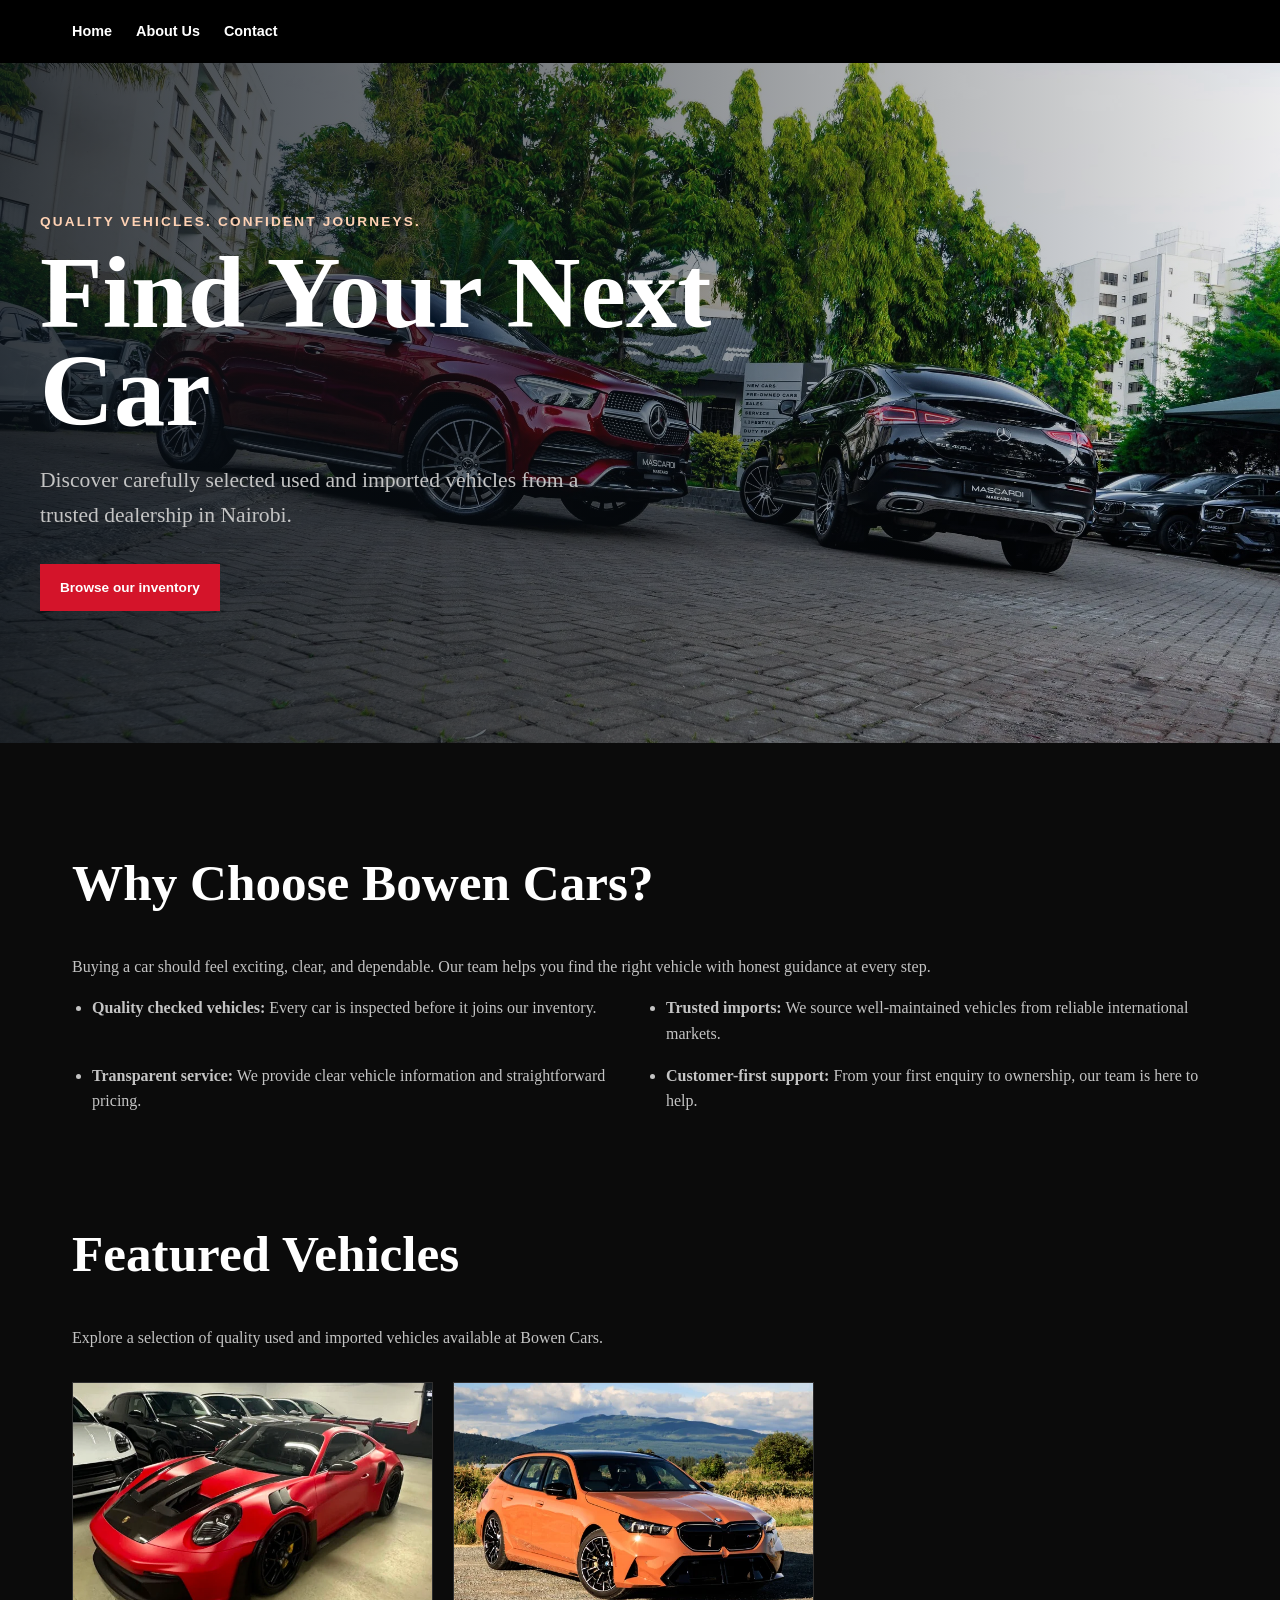
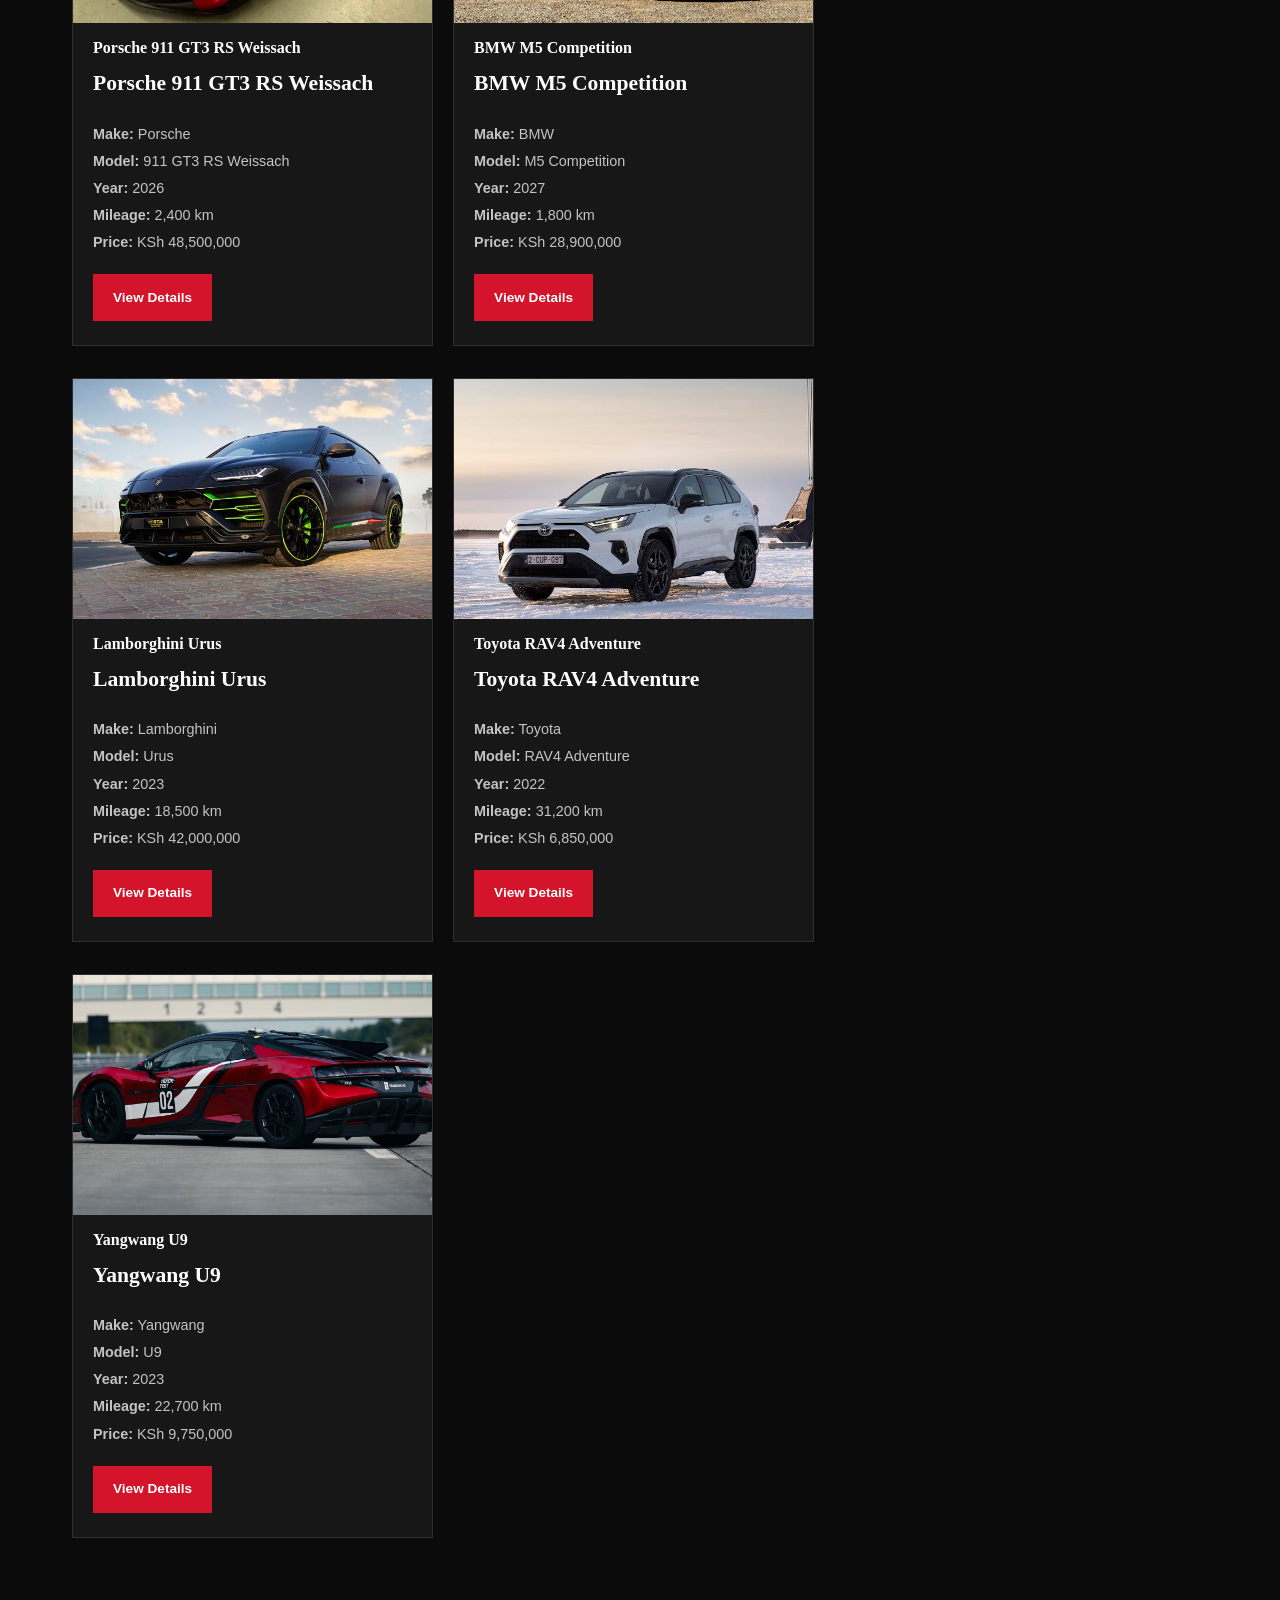
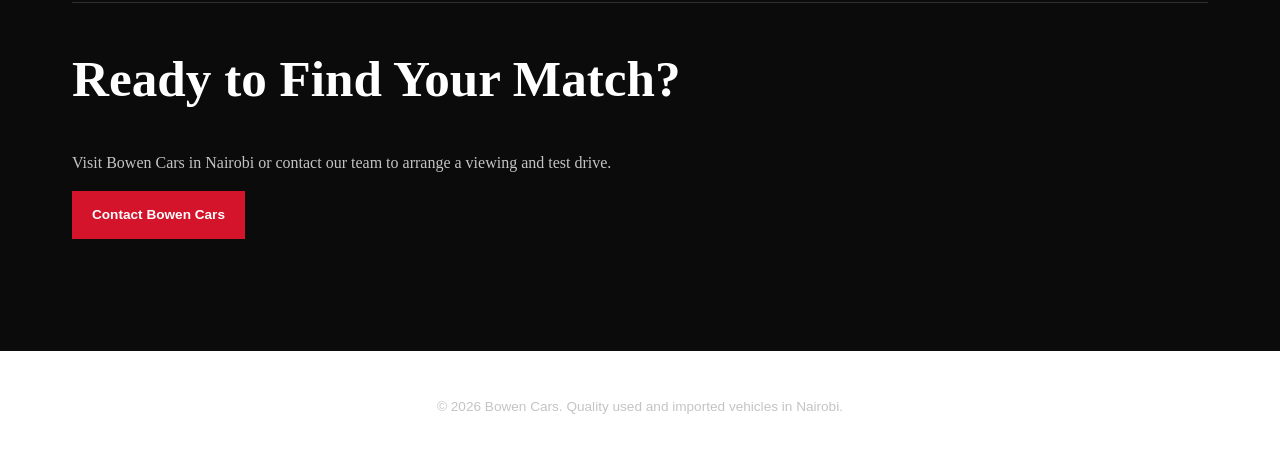
==== index.html @ 6b850607 "Add files via upload" ====
<!DOCTYPE html>
<html lang="en">
<head>
	<meta charset="UTF-8">
	<meta name="viewport" content="width=device-width, initial-scale=1.0">
	<meta name="description" content="Bowen Cars is a Nairobi dealership specializing in quality used and imported vehicles.">
	<title>Bowen Cars</title>
	<link rel="icon" type="image/png" href="img/210-2102174_car-icon-png-car-favicon-transparent-png.png">
	<link rel="stylesheet" href="style.css">
</head>
<body>
	<header>
		<section id="nav">
			
			<nav aria-label="Main navigation">
				<a href="index.html">Home</a>
				<a href="about.html">About Us</a>
				<a href="contact.html">Contact</a>
			</nav>
		</section>

		<section id="hero">
			<p>Quality vehicles. Confident journeys.</p>
			<h1>Find Your Next Car</h1>
			<p>Discover carefully selected used and imported vehicles from a trusted dealership in Nairobi.</p>
			<a href="#inventory">Browse our inventory</a>
		</section>
	</header>

	<main>
		<section id="why-choose-us">
			<h2>Why Choose Bowen Cars?</h2>
			<p>Buying a car should feel exciting, clear, and dependable. Our team helps you find the right vehicle with honest guidance at every step.</p>
			<ul>
				<li><strong>Quality checked vehicles:</strong> Every car is inspected before it joins our inventory.</li>
				<li><strong>Trusted imports:</strong> We source well-maintained vehicles from reliable international markets.</li>
				<li><strong>Transparent service:</strong> We provide clear vehicle information and straightforward pricing.</li>
				<li><strong>Customer-first support:</strong> From your first enquiry to ownership, our team is here to help.</li>
			</ul>
		</section>

		<section id="inventory">
			<h2>Featured Vehicles</h2>
			<p>Explore a selection of quality used and imported vehicles available at Bowen Cars.</p>

			<article>
				<figure>
					<img src="img/2026-porsche-911-gt3-rs-weissach-package-gsat-japan-01-660x440.png" alt="2026 Porsche 911 GT3 RS in white">
					<figcaption>Porsche 911 GT3 RS Weissach</figcaption>
				</figure>
				<h3>Porsche 911 GT3 RS Weissach</h3>
				<p><strong>Make:</strong> Porsche</p>
				<p><strong>Model:</strong> 911 GT3 RS Weissach</p>
				<p><strong>Year:</strong> 2026</p>
				<p><strong>Mileage:</strong> 2,400 km</p>
				<p><strong>Price:</strong> KSh 48,500,000</p>
				<a href="contact.html">View Details</a>
			</article>

			<article>
				<figure>
					<img src="img/2027-bmw-m5-front-angle-view-ak.png" alt="2027 BMW M5 viewed from the front">
					<figcaption>BMW M5 Competition</figcaption>
				</figure>
				<h3>BMW M5 Competition</h3>
				<p><strong>Make:</strong> BMW</p>
				<p><strong>Model:</strong> M5 Competition</p>
				<p><strong>Year:</strong> 2027</p>
				<p><strong>Mileage:</strong> 1,800 km</p>
				<p><strong>Price:</strong> KSh 28,900,000</p>
				<a href="contact.html">View Details</a>
			</article>

			<article>
				<figure>
					<img src="img/images.png" alt="Black Lamborghini Urus with green accents">
					<figcaption>Lamborghini Urus</figcaption>
				</figure>
				<h3>Lamborghini Urus</h3>
				<p><strong>Make:</strong> Lamborghini</p>
				<p><strong>Model:</strong> Urus</p>
				<p><strong>Year:</strong> 2023</p>
				<p><strong>Mileage:</strong> 18,500 km</p>
				<p><strong>Price:</strong> KSh 42,000,000</p>
				<a href="contact.html">View Details</a>
			</article>

			<article>
				<figure>
					<img src="img/images (2).png" alt="White Toyota RAV4 in a snowy landscape">
					<figcaption>Toyota RAV4 Adventure</figcaption>
				</figure>
				<h3>Toyota RAV4 Adventure</h3>
				<p><strong>Make:</strong> Toyota</p>
				<p><strong>Model:</strong> RAV4 Adventure</p>
				<p><strong>Year:</strong> 2022</p>
				<p><strong>Mileage:</strong> 31,200 km</p>
				<p><strong>Price:</strong> KSh 6,850,000</p>
				<a href="contact.html">View Details</a>
			</article>

			<article>
				<figure>
					<img src="img/Yangwang-U9-rear-quarter-static.png" alt="Yangwang U9 in a showroom setting" width="500" height="400">
					<figcaption>Yangwang U9</figcaption>
				</figure>
				<h3>Yangwang U9</h3>
				<p><strong>Make:</strong> Yangwang</p>
				<p><strong>Model:</strong> U9</p>
				<p><strong>Year:</strong> 2023</p>
				<p><strong>Mileage:</strong> 22,700 km</p>
				<p><strong>Price:</strong> KSh 9,750,000</p>
				<a href="contact.html">View Details</a>
			</article>
		</section>

		<section id="call-to-action">
			<h2>Ready to Find Your Match?</h2>
			<p>Visit Bowen Cars in Nairobi or contact our team to arrange a viewing and test drive.</p>
			<a href="contact.html">Contact Bowen Cars</a>
		</section>
	</main>

	<footer>
		<p>&copy; 2026 Bowen Cars. Quality used and imported vehicles in Nairobi.</p>
	</footer>
</body>
</html>
---- style.css ----
:root {
	--ink: #ffffff;
	--muted: #c4c4c4;
	--paper: #0b0b0b;
	--white: #ffffff;
	--accent: #d4142a;
	--accent-dark: #f02038;
	--card: #171717;
	--line: #2e2e2e;
}

* {
	box-sizing: border-box;
}

html {
	scroll-behavior: smooth;
}

body {
	margin: 0;
	color: var(--ink);
	background: var(--paper);
	font-family: Georgia, "Times New Roman", serif;
	line-height: 1.6;
}

header {
	background: #000000;
}

h1,
h2,
h3 {
	color: var(--white);
}

p,
li,
address,
td,
th {
	color: var(--muted);
}

header > h1,
header > p {
	max-width: 1200px;
	margin-right: auto;
	margin-left: auto;
	padding-right: 2rem;
	padding-left: 2rem;
}

header > h1 {
	margin-top: 0;
	margin-bottom: 0.5rem;
	padding-top: 4rem;
	font-size: clamp(2.5rem, 6vw, 5rem);
}

header > p {
	margin-top: 0;
	padding-bottom: 4rem;
}

#nav {
	display: flex;
	align-items: center;
	justify-content: space-between;
	gap: 2rem;
	max-width: 1200px;
	margin: 0 auto;
	padding: 1.25rem 2rem;
	background: #000000;
}

#nav > a {
	color: var(--white);
	font-size: 1.5rem;
	font-weight: 700;
	letter-spacing: 0.04em;
	text-decoration: none;
}

#nav nav {
	display: flex;
	gap: 1.5rem;
}

#nav nav a {
	color: var(--white);
	font-family: Arial, sans-serif;
	font-size: 0.9rem;
	font-weight: 700;
	text-decoration: none;
}

#nav nav a:hover,
#nav nav a:focus-visible {
	color: var(--accent-dark);
}

#hero {
	display: flex;
	min-height: 680px;
	padding: 8rem max(2rem, calc((100vw - 1200px) / 2)) 7rem;
	flex-direction: column;
	justify-content: center;
	align-items: flex-start;
	color: var(--white);
	background-image: linear-gradient(90deg, rgba(8, 15, 22, 0.82) 0%, rgba(8, 15, 22, 0.5) 47%, rgba(8, 15, 22, 0.08) 100%), url("img/DSC03876%20(1).png");
	background-position: center;
	background-size: cover;
}

#hero p:first-child {
	margin: 0 0 0.75rem;
	color: #ffd2b4;
	font-family: Arial, sans-serif;
	font-size: 0.85rem;
	font-weight: 700;
	letter-spacing: 0.16em;
	text-transform: uppercase;
}

#hero h1 {
	max-width: 700px;
	margin: 0;
	font-size: clamp(3.5rem, 8vw, 7rem);
	line-height: 0.95;
}

#hero p:not(:first-child) {
	max-width: 560px;
	margin: 1.5rem 0 2rem;
	font-size: clamp(1.05rem, 2vw, 1.35rem);
}

#about-hero {
	display: flex;
	min-height: 620px;
	padding: 7rem max(2rem, calc((100vw - 1200px) / 2));
	flex-direction: column;
	justify-content: flex-end;
	background-image: linear-gradient(90deg, rgba(0, 0, 0, 0.82) 0%, rgba(0, 0, 0, 0.48) 55%, rgba(0, 0, 0, 0.12) 100%), url("img/Changan.png");
	background-position: center;
	background-size: cover;
}

#about-hero h1 {
	max-width: 760px;
	margin: 0 0 0.5rem;
	font-size: clamp(3rem, 7vw, 6rem);
	line-height: 0.98;
}

#about-hero p {
	max-width: 560px;
	margin: 0;
	font-size: clamp(1.05rem, 2vw, 1.35rem);
}

#hero a,
#call-to-action a,
article > a {
	display: inline-block;
	padding: 0.8rem 1.25rem;
	color: var(--white);
	background: var(--accent);
	font-family: Arial, sans-serif;
	font-size: 0.85rem;
	font-weight: 700;
	text-decoration: none;
}

#hero a:hover,
#hero a:focus-visible,
#call-to-action a:hover,
#call-to-action a:focus-visible,
article > a:hover,
article > a:focus-visible {
	background: var(--accent-dark);
}

a {
	color: var(--accent-dark);
}

main {
	max-width: 1200px;
	margin: 0 auto;
	padding: 4rem 2rem;
}

section > h2 {
	margin-top: 0;
	font-size: clamp(2rem, 4vw, 3.25rem);
	line-height: 1.1;
}

#why-choose-us,
#call-to-action {
	padding: 3rem 0;
}

#why-choose-us ul {
	display: grid;
	grid-template-columns: repeat(2, minmax(0, 1fr));
	gap: 1rem 2rem;
	padding-left: 1.25rem;
}

#inventory {
	padding: 3rem 0;
}

#inventory > article {
	display: inline-block;
	vertical-align: top;
	width: calc(33.333% - 1.1rem);
	margin: 1rem 1rem 1rem 0;
	padding-bottom: 1.5rem;
	background: var(--card);
	border: 1px solid var(--line);
}

figure {
	margin: 0;
}

figure img {
	display: block;
	width: 100%;
	height: 240px;
	object-fit: cover;
}

figcaption,
article > h3,
article > p,
article > a {
	margin-right: 1.25rem;
	margin-left: 1.25rem;
}

figcaption {
	padding-top: 0.75rem;
	font-weight: 700;
}

article > h3 {
	margin-top: 0.35rem;
	font-size: 1.35rem;
}

article > p {
	margin-top: 0.25rem;
	margin-bottom: 0.25rem;
	font-family: Arial, sans-serif;
	font-size: 0.9rem;
}

article > a {
	margin-top: 1rem;
}

#call-to-action {
	border-top: 1px solid var(--line);
}

#story,
#mission,
#customer-choice,
#contact-details,
#opening-hours,
#enquiry {
	margin-bottom: 2rem;
	padding: 2rem;
	background: var(--card);
	border: 1px solid var(--line);
}

address a {
	color: var(--accent-dark);
}

table {
	width: 100%;
	border-collapse: collapse;
}

caption {
	margin-bottom: 1rem;
	color: var(--muted);
	text-align: left;
}

th,
td {
	padding: 0.8rem;
	border-bottom: 1px solid var(--line);
	text-align: left;
}

label {
	display: block;
	margin-bottom: 0.35rem;
	color: var(--muted);
	font-family: Arial, sans-serif;
	font-size: 0.9rem;
}

input,
textarea {
	width: 100%;
	padding: 0.8rem;
	color: var(--white);
	background: #0b0b0b;
	border: 1px solid var(--line);
	font: inherit;
}

button {
	padding: 0.8rem 1.25rem;
	color: var(--white);
	background: var(--accent);
	border: 0;
	font-family: Arial, sans-serif;
	font-weight: 700;
	cursor: pointer;
}

button:hover,
button:focus-visible {
	background: var(--accent-dark);
}

footer {
	padding: 2rem;
	color: var(--white);
	background: var(--ink);
	font-family: Arial, sans-serif;
	font-size: 0.85rem;
	text-align: center;
}

@media (max-width: 800px) {
	#nav {
	padding: 1rem;
	}

	#hero {
	min-height: 560px;
	padding: 6rem 1.5rem;
	}

	#about-hero {
	min-height: 520px;
	padding: 6rem 1.5rem;
	}

	main {
	padding: 3rem 1.5rem;
	}

	#inventory > article {
	width: calc(50% - 0.75rem);
	}
}

@media (max-width: 560px) {
	#nav {
	align-items: flex-start;
	flex-direction: column;
	gap: 0.75rem;
	}

	#nav nav {
	gap: 1rem;
	}

	#hero {
	min-height: 520px;
	}

	#about-hero {
	min-height: 460px;
	padding: 5rem 1.25rem 4rem;
	}

	#why-choose-us ul {
	grid-template-columns: 1fr;
	}

	#inventory > article {
	width: 100%;
	margin-right: 0;
	}
}
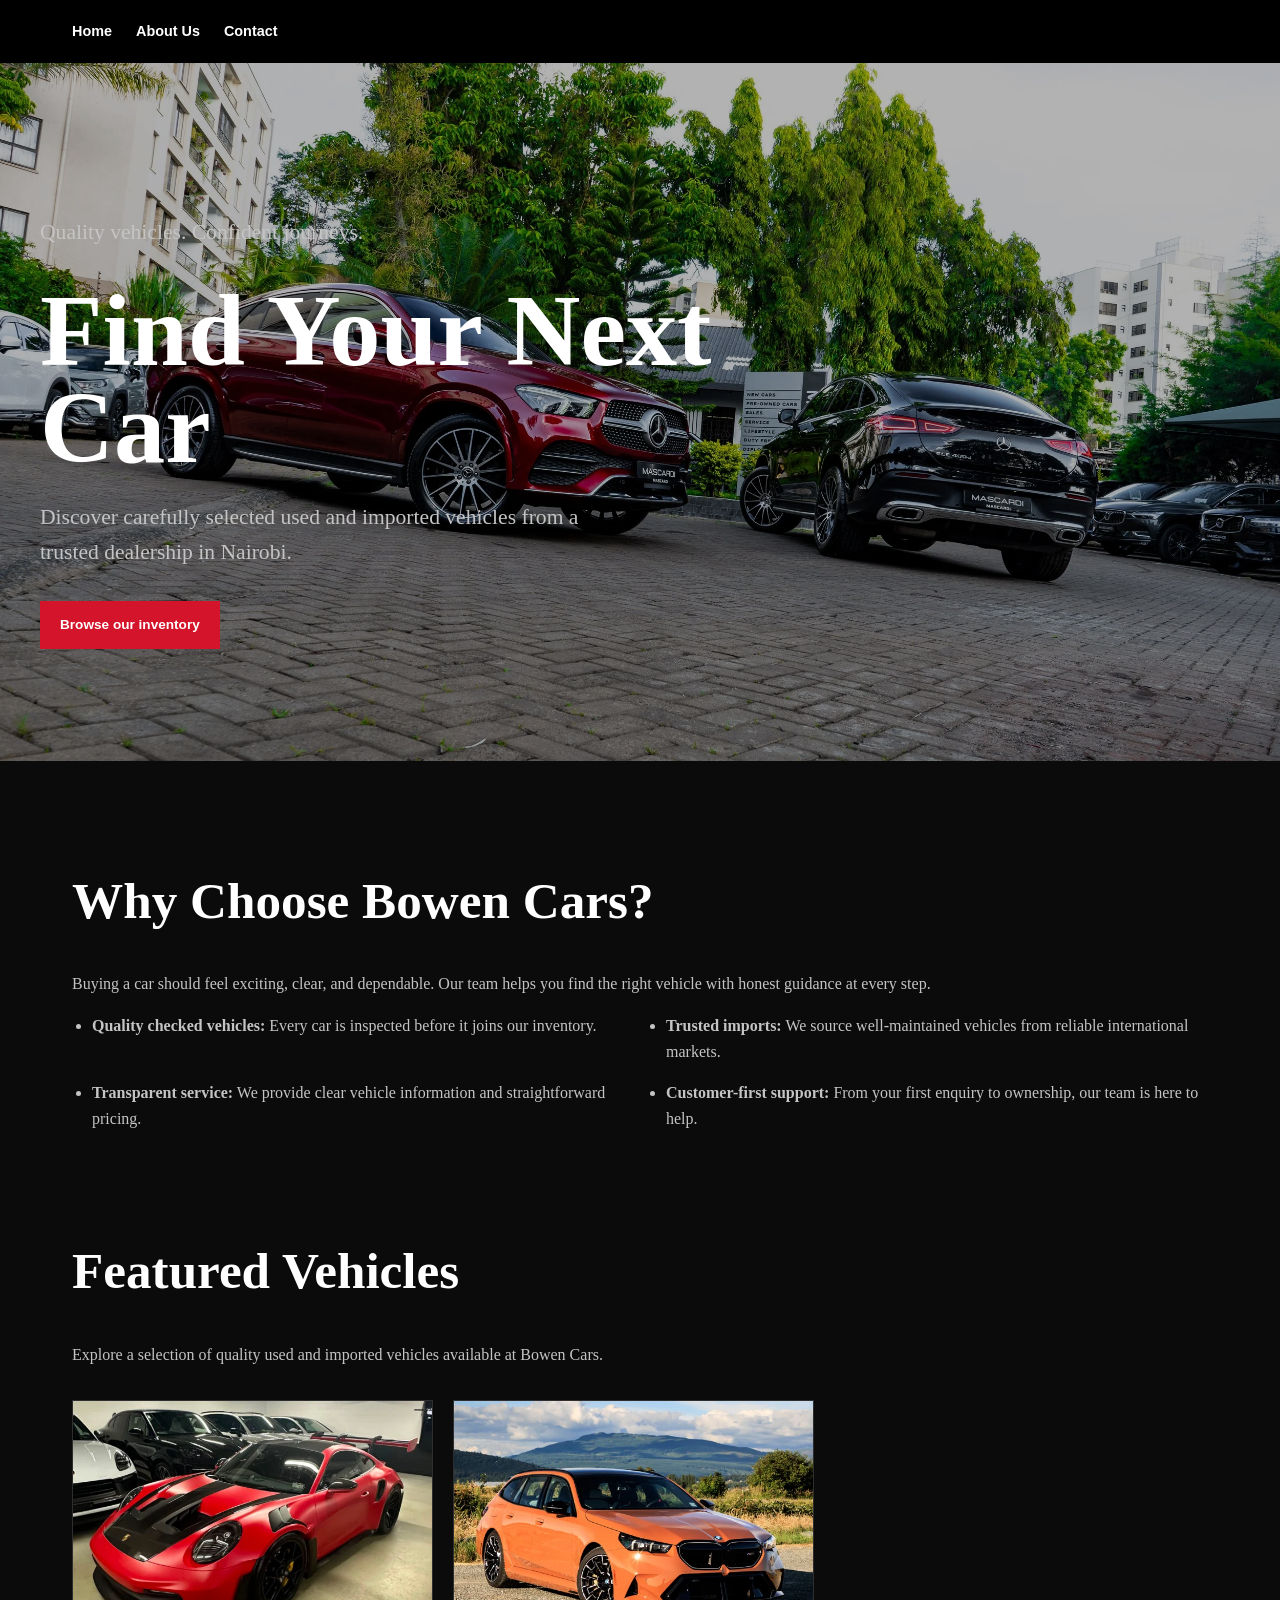
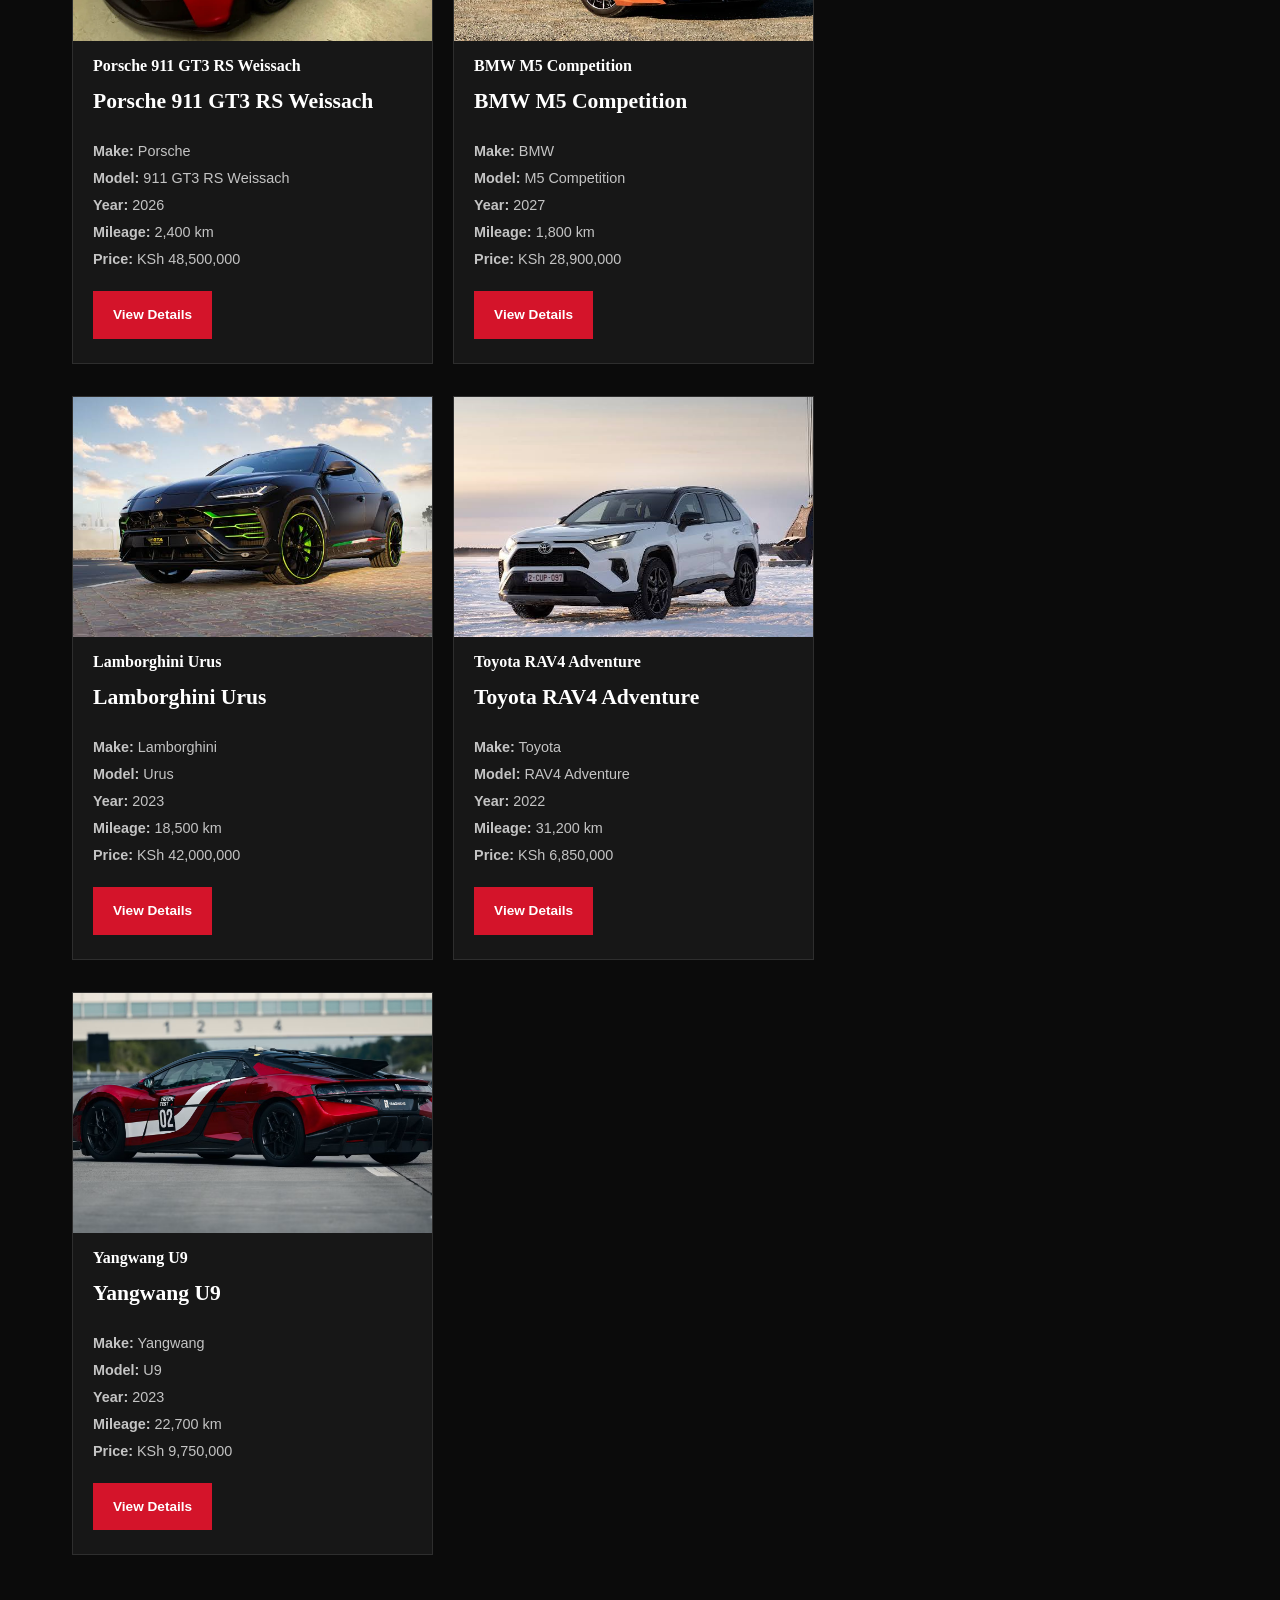
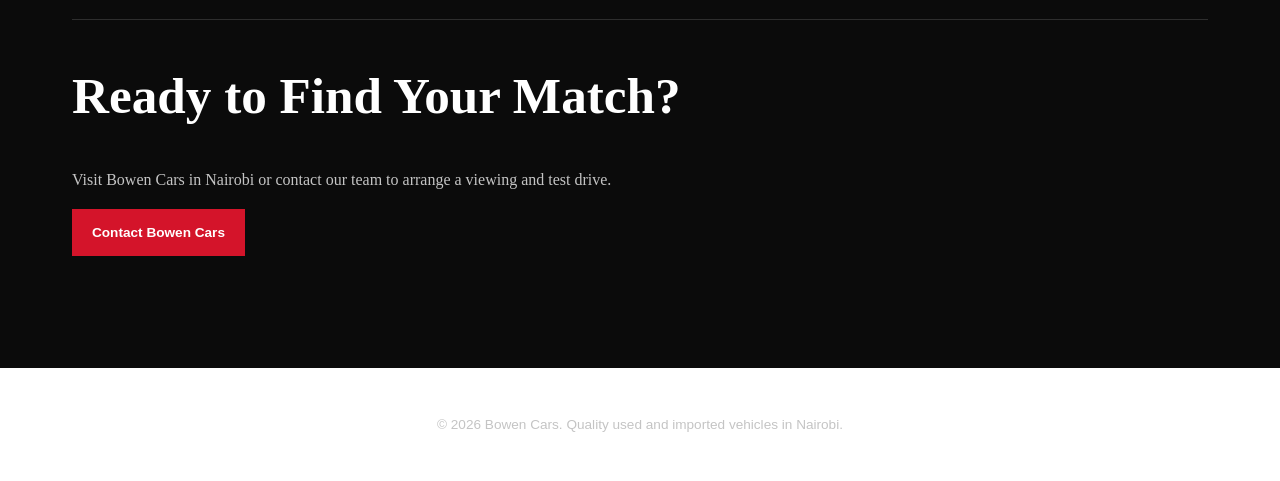
==== commit 48378cb5: "Add files via upload" ====
--- a/index.html
+++ b/index.html
@@ -20,6 +20,7 @@
 		</section>
 
 		<section id="hero">
+			<img src="img/DSC03876 (1).png" alt="Quality car available at Bowen Cars">
 			<p>Quality vehicles. Confident journeys.</p>
 			<h1>Find Your Next Car</h1>
 			<p>Discover carefully selected used and imported vehicles from a trusted dealership in Nairobi.</p>
--- a/style.css
+++ b/style.css
@@ -103,15 +103,32 @@
 
 #hero {
 	display: flex;
+	position: relative;
+	overflow: hidden;
 	min-height: 680px;
 	padding: 8rem max(2rem, calc((100vw - 1200px) / 2)) 7rem;
 	flex-direction: column;
 	justify-content: center;
 	align-items: flex-start;
 	color: var(--white);
-	background-image: linear-gradient(90deg, rgba(8, 15, 22, 0.82) 0%, rgba(8, 15, 22, 0.5) 47%, rgba(8, 15, 22, 0.08) 100%), url("img/DSC03876%20(1).png");
+	background-image: linear-gradient(90deg, rgba(8, 15, 22, 0.82) 0%, rgba(8, 15, 22, 0.5) 47%, rgba(8, 15, 22, 0.08) 100%);
 	background-position: center;
 	background-size: cover;
+}
+
+#hero > img {
+	position: absolute;
+	inset: 0;
+	width: 100%;
+	height: 100%;
+	object-fit: cover;
+	object-position: center;
+	filter: brightness(0.7);
+}
+
+#hero > *:not(img) {
+	position: relative;
+	z-index: 1;
 }
 
 #hero p:first-child {
@@ -139,13 +156,30 @@
 
 #about-hero {
 	display: flex;
+	position: relative;
+	overflow: hidden;
 	min-height: 620px;
 	padding: 7rem max(2rem, calc((100vw - 1200px) / 2));
 	flex-direction: column;
 	justify-content: flex-end;
-	background-image: linear-gradient(90deg, rgba(0, 0, 0, 0.82) 0%, rgba(0, 0, 0, 0.48) 55%, rgba(0, 0, 0, 0.12) 100%), url("img/Changan.png");
+	background-image: linear-gradient(90deg, rgba(0, 0, 0, 0.82) 0%, rgba(0, 0, 0, 0.48) 55%, rgba(0, 0, 0, 0.12) 100%);
 	background-position: center;
 	background-size: cover;
+}
+
+#about-hero > img {
+	position: absolute;
+	inset: 0;
+	width: 100%;
+	height: 100%;
+	object-fit: cover;
+	object-position: center;
+	filter: brightness(0.7);
+}
+
+#about-hero > *:not(img) {
+	position: relative;
+	z-index: 1;
 }
 
 #about-hero h1 {
